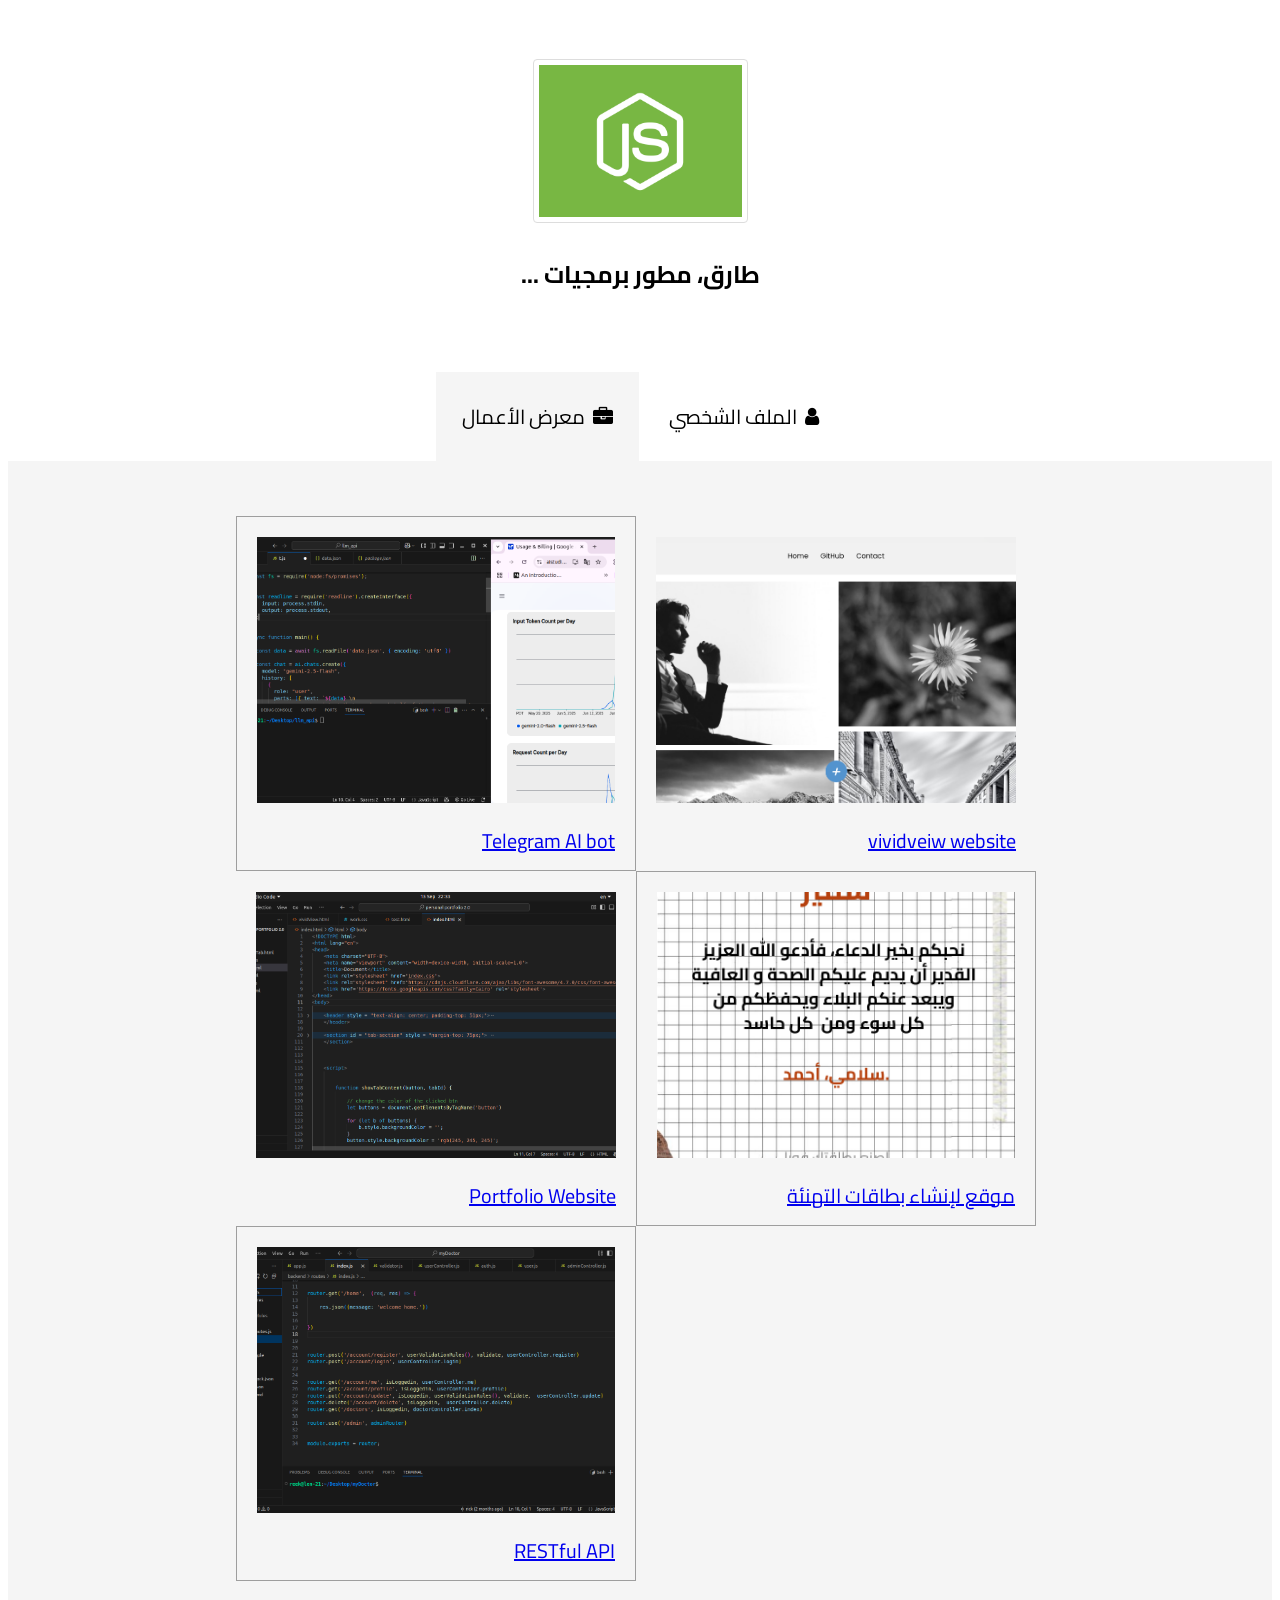
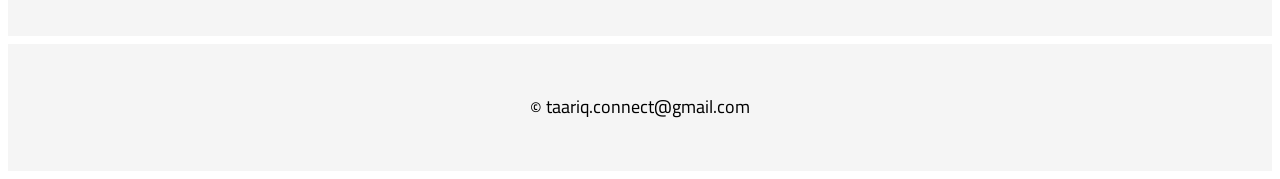
==== index.html @ fd346209 "track" ====
<!DOCTYPE html>
<html lang="en">
<head>
    <meta charset="UTF-8">
    <meta name="viewport" content="width=device-width, initial-scale=1.0">
    <title>Document</title>
    <link rel="stylesheet" href="index.css">
    <link rel="stylesheet" href="https://cdnjs.cloudflare.com/ajax/libs/font-awesome/4.7.0/css/font-awesome.min.css">
    <link href='https://fonts.googleapis.com/css?family=Cairo' rel='stylesheet'>
</head>
<script async data-id="101495435" src="//static.getclicky.com/js"></script>

<body>

    <header style = "text-align: center; padding-top: 51px;">

        <img src="assets/node-js-icon-5.jpg" alt="" >
        <h2 id = "under-title"> ... طارق، مطور برمجيات</h2>


    </header>

    <section id = "tab-section" style = "margin-top: 75px;"> 

        <div id = "tab-buttons">        
            <button id = "defaultTab" onclick="showTabContent(this, 'portfolio')">
                <i class="fa fa-briefcase"></i>
                معرض الأعمال
            </button>
            <button onclick="showTabContent(this, 'profile')">
                <i class="fa fa-user"></i>
                الملف الشخصي
            </button>
        </div>

        <div id = "portfolio" class="tab-content">
            <div id = "container">

                <div class = "work bordered">
                    <a href = "works/aiBot.html">
                    <img src="assets/Screenshot from 2025-06-19 21-04-09.png" alt="">
                    <p>Telegram AI bot</p>
                    </a>
                </div>
                
                <div class = "work">
                    <a href="works/vividView.html">
                    <img src="assets/vividviewScreen2.png" alt=""  >
                    <p>vividveiw website</p>
                    </a>
                </div> 
                
                <div class = "work">
                    <a href = "works/portfolio.html">
                    <img src="assets/portfolio-thumb.png" alt="">
                    <p> Portfolio Website</p>
                    </a>
                </div>

                <div class = "work bordered">
                    <a href = "works/greeting.html">
                        <img src="assets/image (73).png" alt=""  >
                        <p>موقع لإنشاء بطاقات التهنئة</p>
                    </a>
                 </div>


                <div class = "work bordered">
                <a href = "works/doctorAPI.html">
                    <img src="assets/work.png" alt=""  >
                    <p> RESTful API</p>
                 </a>
                 </div>





            </div>

        </div>

        <div id = "profile" class="tab-content" >
            <div id = 'bio'>
                <p style = "margin: 0">

اسمي طارق مطور برمجيات من المغرب، لدي خبرة في تطوير عدة تطبيقات باستخدام JavaScript، Node js و Python ...، في سعي مستمر لتحسين مهاراتي وتعلم الجديد.

                </p>
            </div>
            <div id = "container">

                <button> <i class="fa fa-download"></i>  تحميل السيرة الذاتية </button>
                <button> <i class="fa fa-envelope"></i> البريد الإلكتروني </button>
                <button title = "لم تتم إضافته بعد"> <i class="fa fa-whatsapp"></i> الواتساب </button>
                <button title = "لم تتم إضافته بعد"> <i class="fa fa-linkedin"></i> لينكد إن</button>


            </div>



        </div>  


    </section>


    <footer>
        <p><span>&copy; </span>  taariq.connect@gmail.com</p>
    </footer>


    <script>




        function showTabContent(button, tabId) {

            // change the color of the clicked btn
            let buttons = document.getElementsByTagName('button')

            for (let b of buttons) {
                b.style.backgroundColor = '';
            }
            button.style.backgroundColor = 'rgb(245, 245, 245)';


            //hide all tabs and display one; 
            let tabs = document.querySelectorAll('.tab-content');
            for (let tab of tabs) {
                tab.style.display = 'none';
            }
            const selectedTab = document.getElementById(tabId);
            //if (selectedTab) {
                selectedTab.style.display = 'block';
            //}
        }

        document.getElementById('defaultTab').click(); // Simulate click to show default tab on page load

        //save language choice

        // function changeLang() {
        
        //     if (document.getElementById("lang").innerHTML == "English") {
        //         localStorage.setItem("lang", "en")
        //     }
        //     else {
        //         localStorage.setItem("lang", "ar")
        //     }

        //     window.location.reload(); 


        // }



    </script>










    
</body>
</html
---- index.css ----
body {
    font-family: 'Cairo'; 
}



#lang:hover {
    cursor: pointer;
}

header > img {
    width: 203px;
    border: 1px solid #ddd;
    border-radius: 4px;
    padding: 5px;

}


/* the tab section buttons  */

#tab-buttons {
    text-align: center;
}

#tab-buttons > button {
    background: white;
    border: none; 
    font-size: 20px;

    cursor: pointer;
    padding: 26px; 
    direction: rtl;
    font-family: inherit; 
}

#tab-buttons i {

    font-size: inherit; 
    padding-left: 4px

}


/* the protfolio section  */


#portfolio > #container {

    width: 800px; 
    margin: auto;
    padding-top: 55px;
    padding-bottom: 55px;
}


.work {
    box-sizing: border-box;
    width: 50%;
    display: inline-block;
    padding: 20px;
    padding-bottom: 11px;
    direction: rtl;
     margin-left: -4px;        /*for managing the gap between inline blocks */


}



.bordered {

    border: solid 1px #9E9E9E;;
}

.work  img {
    width: 100%;
    height: 266px;
    object-fit: cover;
}


.work  p  {

    font-size: 20px;
    margin-bottom: 0px;
    margin-top: 10px;

}


/* the profile section  */



#profile {

    padding-top: 54px; 
    padding-bottom: 54px;



}

#profile > #container {
    width: 445px;
    margin: auto;
    margin-top: 30px;
    background-color: white;
    padding: 51px;
    box-sizing: border-box;


}



#bio {

    font-size: 20px;
    width: 75%;
    margin: auto;
    background: white;
    padding: 29px;
    box-shadow: rgba(149, 157, 165, 0.2) 0px 8px 24px;
    direction: rtl; 
    box-sizing: border-box;
}




#profile button {

    cursor: pointer;
    display: block;
    width: 100%;
    margin: auto;
    margin-bottom: 16px;
    padding: 20px;
    font-size: 20px;
    border: none;
    box-shadow: 6px 6px #0000003d;
    border-radius: 5px;
    background: orange;
    font-family: inherit;
    color: white
}

#profile i {

    float: left;
    padding-top: 9px;
    font-size: 22px;
}


/* protfolio and profile */

#portfolio, #profile, footer{
    background: rgb(245, 245, 245); 
}





footer p {

    padding: 46px;
    text-align: center;
    font-size: large;
    margin: 8px

}

footer p span{
    font-size: large;
    vertical-align: middle;
}



/* condtional styling */



@media screen and (max-width: 800px) {

    #portfolio > #container {
        width: 100%;
    }

}


@media screen and (max-width: 700px) {

    header > img {
        width: 174px; 
    }

    #tab-buttons > button {
        font-size: 18px; 
        padding: 18px; 
    }


    /* portfolio part styling */

    #portfolio > #container {
        width: 90%;
    }


    .work {
        width: 100%
    }

    .work:nth-child(even) {
            border: none; 
    }

    .work:nth-child(odd) {
            border: solid 1px black;
    }

    /* profile part styling */

    #bio {
        width: 90%


    }

    #profile #container {
        width: 90%; 
        padding: 24px
    }



}
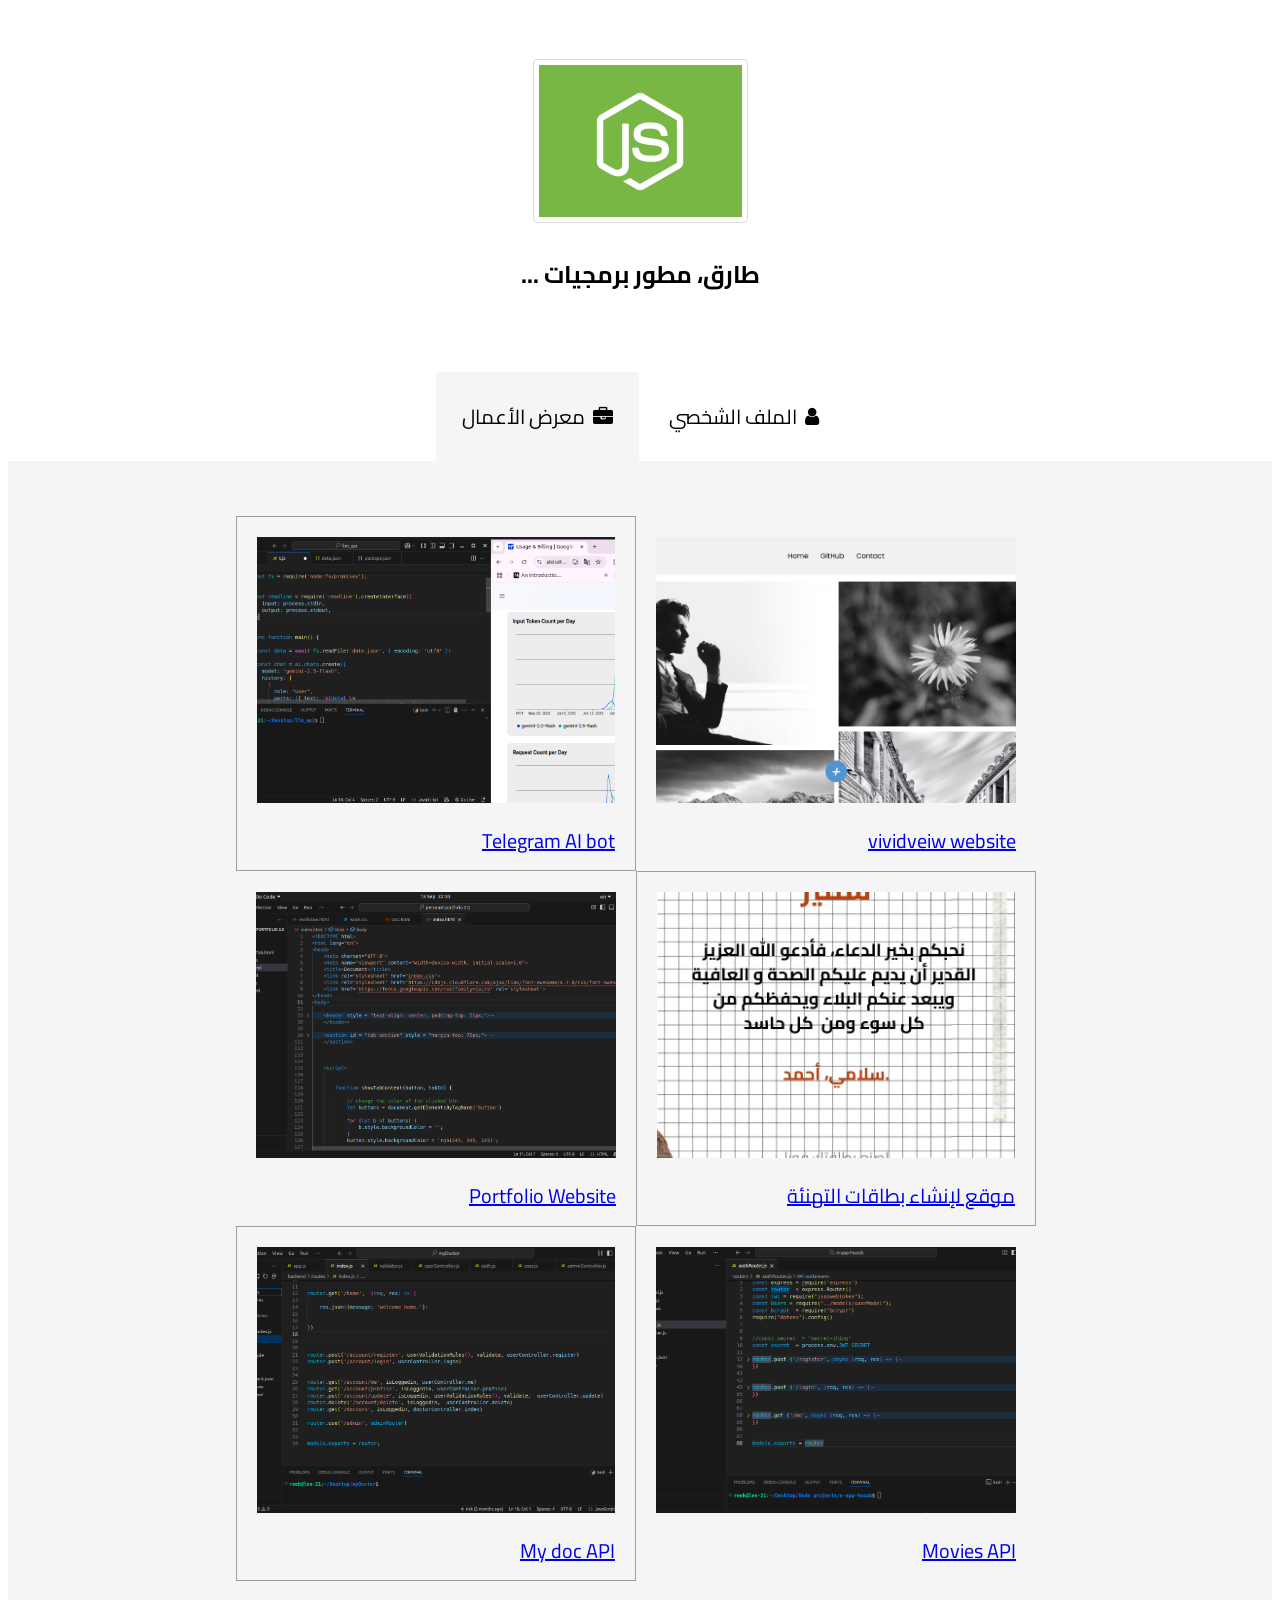
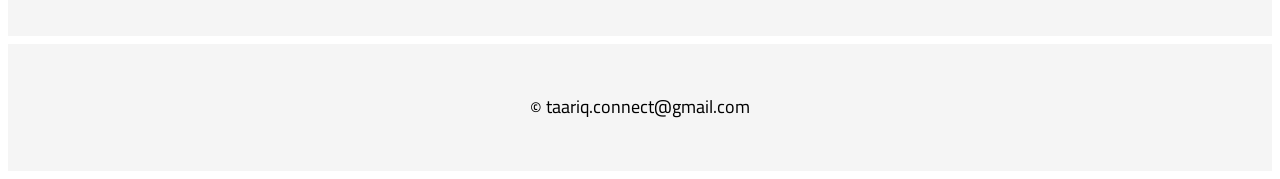
==== commit f3a08108: "new work" ====
--- a/index.html
+++ b/index.html
@@ -8,7 +8,7 @@
     <link rel="stylesheet" href="https://cdnjs.cloudflare.com/ajax/libs/font-awesome/4.7.0/css/font-awesome.min.css">
     <link href='https://fonts.googleapis.com/css?family=Cairo' rel='stylesheet'>
 </head>
-<script async data-id="101495435" src="//static.getclicky.com/js"></script>
+<script async data-id="101496274" src="//static.getclicky.com/js"></script>
 
 <body>
 
@@ -68,7 +68,15 @@
                 <div class = "work bordered">
                 <a href = "works/doctorAPI.html">
                     <img src="assets/work.png" alt=""  >
-                    <p> RESTful API</p>
+                    <p> My doc API</p>
+                 </a>
+                 </div>
+
+
+                <div class = "work">
+                <a href = "works/moviesAPI.html">
+                    <img src="assets/Screenshot from 2025-11-19 21-02-17.png" alt=""  >
+                    <p> Movies API</p>
                  </a>
                  </div>
 
@@ -90,10 +98,10 @@
             </div>
             <div id = "container">
 
-                <button> <i class="fa fa-download"></i>  تحميل السيرة الذاتية </button>
-                <button> <i class="fa fa-envelope"></i> البريد الإلكتروني </button>
-                <button title = "لم تتم إضافته بعد"> <i class="fa fa-whatsapp"></i> الواتساب </button>
-                <button title = "لم تتم إضافته بعد"> <i class="fa fa-linkedin"></i> لينكد إن</button>
+                <a href = "https://drive.google.com/file/d/1Fjr5bwUp3eiXnmR_Cj4MCUX6GC7G-JU3/view?usp=sharing" class = 'profile-buttons'> <i class="fa fa-download"></i>  تحميل السيرة الذاتية </a>
+                <a href = "mailto:taariq.connect@gmail.com" class = 'profile-buttons'> <i class="fa fa-envelope"></i> البريد الإلكتروني </a>
+                <a class = 'profile-buttons'title = "لم تتم إضافته بعد"> <i class="fa fa-whatsapp"></i> الواتساب </a>
+                <a class = 'profile-buttons'title = "لم تتم إضافته بعد"> <i class="fa fa-linkedin"></i> لينكد إن</a>
 
 
             </div>
--- a/index.css
+++ b/index.css
@@ -147,6 +147,27 @@
     color: white
 }
 
+
+.profile-buttons {
+
+    cursor: pointer;
+    display: block;
+    margin: auto;
+    margin-bottom: 16px;
+    padding: 20px;
+    font-size: 20px;
+    border: none;
+    box-shadow: 6px 6px #0000003d;
+    border-radius: 5px;
+    background: orange;
+    font-family: inherit;
+    color: white; 
+    text-decoration: none;
+    text-align: center;
+
+
+}
+
 #profile i {
 
     float: left;
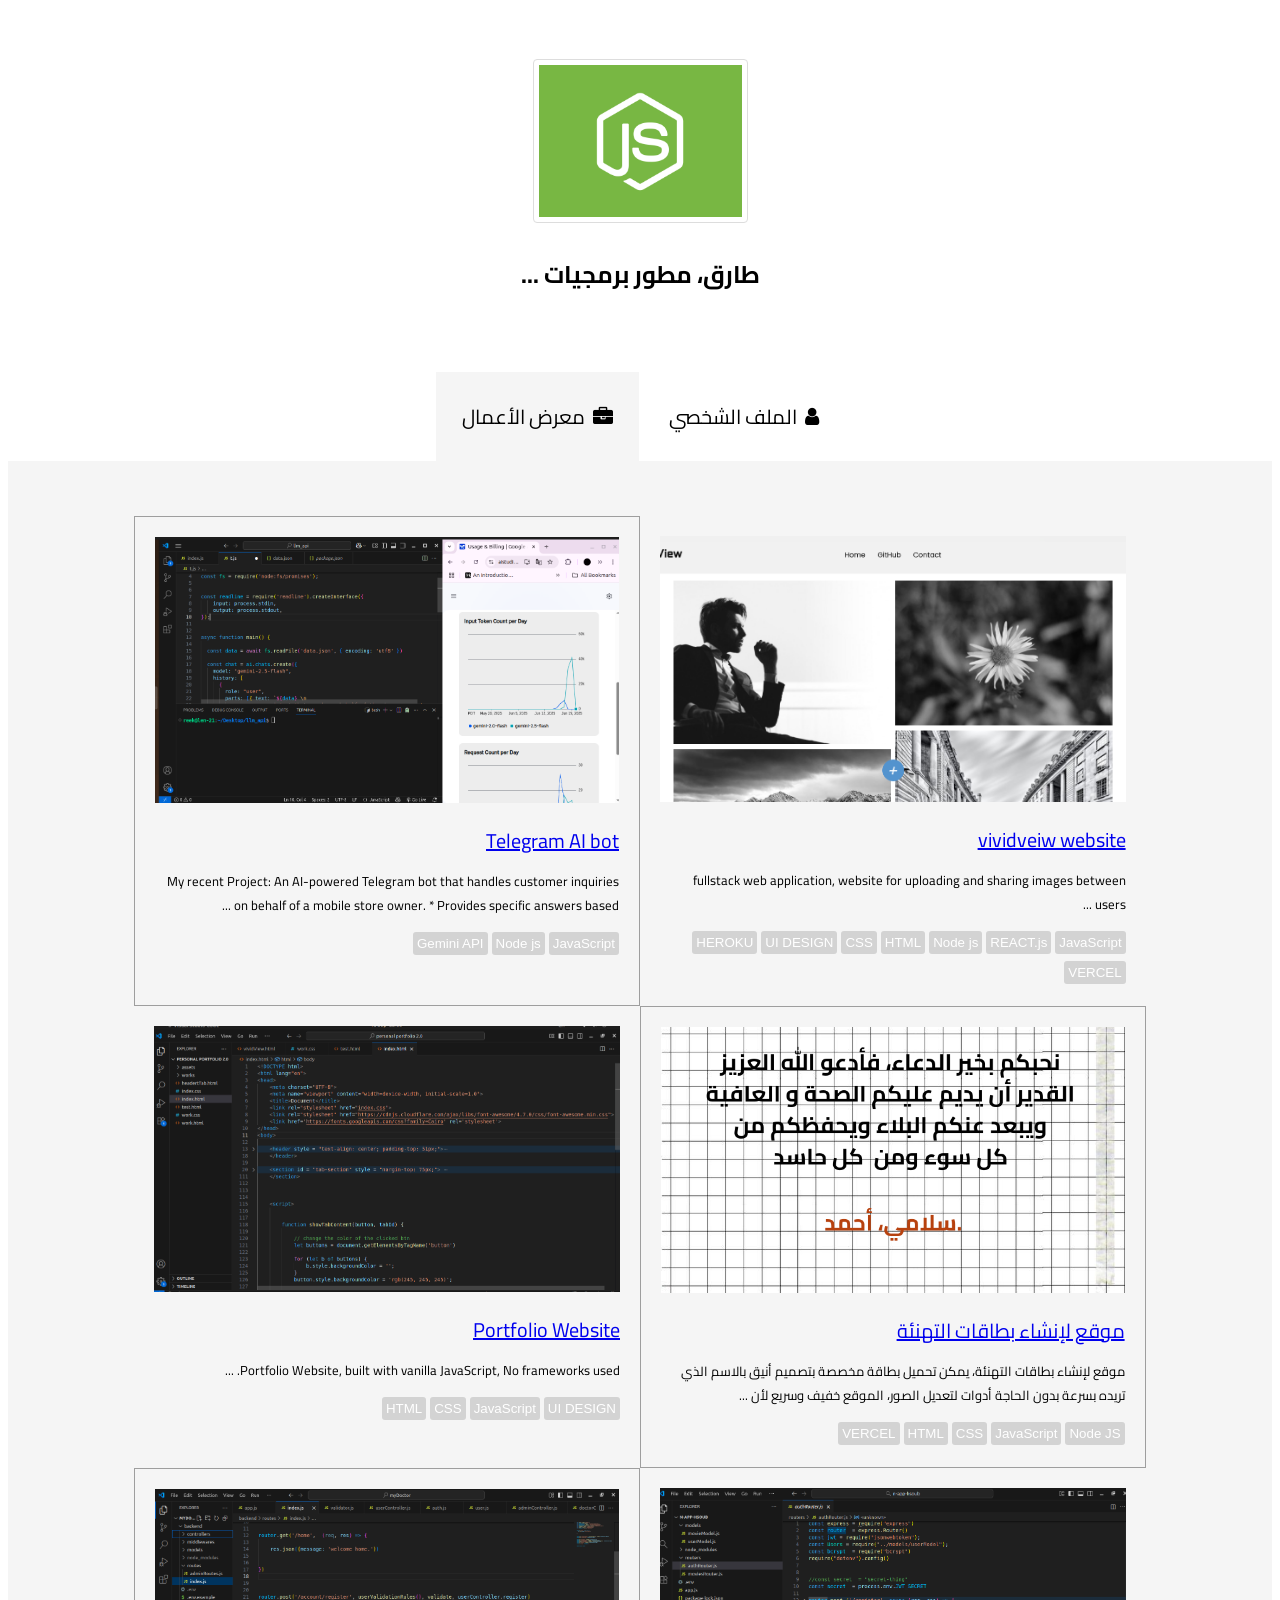
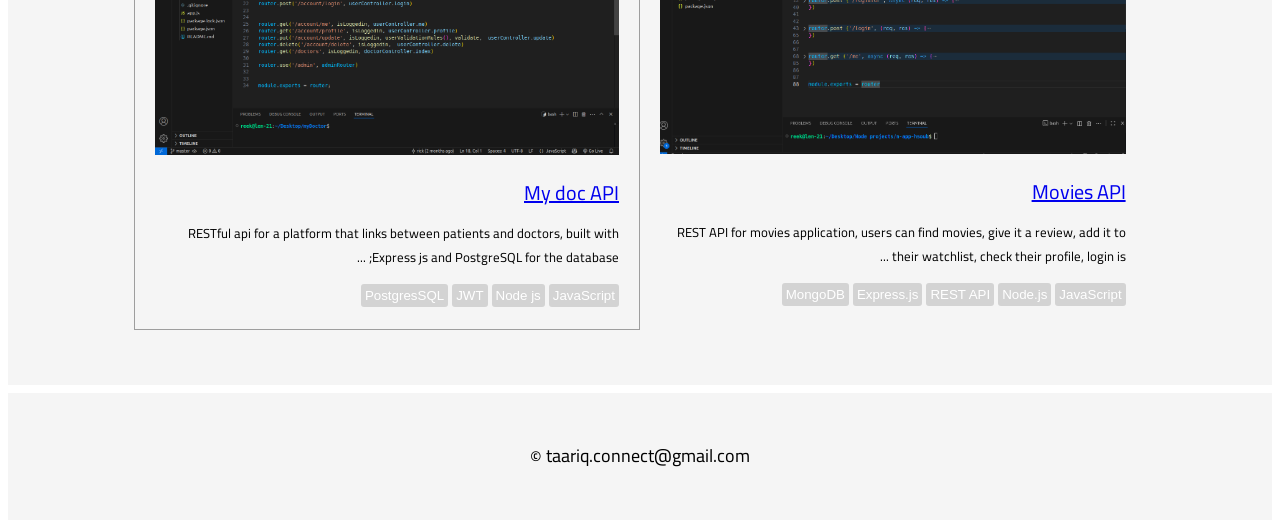
==== commit b7ce5726: "new changes" ====
--- a/index.html
+++ b/index.html
@@ -3,8 +3,8 @@
 <head>
     <meta charset="UTF-8">
     <meta name="viewport" content="width=device-width, initial-scale=1.0">
-    <title>Document</title>
-    <link rel="stylesheet" href="index.css">
+    <title>Taariq portfolio</title>
+    <link rel="stylesheet" href="styles/index.css">
     <link rel="stylesheet" href="https://cdnjs.cloudflare.com/ajax/libs/font-awesome/4.7.0/css/font-awesome.min.css">
     <link href='https://fonts.googleapis.com/css?family=Cairo' rel='stylesheet'>
 </head>
@@ -31,60 +31,154 @@
                 <i class="fa fa-user"></i>
                 الملف الشخصي
             </button>
-        </div>
+        </div> 
 
         <div id = "portfolio" class="tab-content">
-            <div id = "container">
-
-                <div class = "work bordered">
+
+                <div class = "bordered">
                     <a href = "works/aiBot.html">
                     <img src="assets/Screenshot from 2025-06-19 21-04-09.png" alt="">
                     <p>Telegram AI bot</p>
                     </a>
+                    
+                    <p class="under-desc" style = "font-size: small;">
+                            My recent Project: An AI-powered Telegram bot that handles customer inquiries on behalf of a mobile store owner.
+                            * Provides specific answers based
+                    </p>
+
+                    <div style = "margin-top: 10px;">
+                        <button class = 'tag'> JavaScript </button>
+                        <button class = 'tag'> Node js </button> 
+                        <button class = 'tag'> Gemini API </button>
+                    </div>
+
+
+
                 </div>
                 
-                <div class = "work">
+                <div >
                     <a href="works/vividView.html">
                     <img src="assets/vividviewScreen2.png" alt=""  >
                     <p>vividveiw website</p>
                     </a>
+
+                    <p class="under-desc" style = "font-size: small;">
+                        fullstack web application, website for uploading and sharing images between users
+
+                    </p>
+
+                    <div style = "margin-top: 10px;">
+                        <button class = 'tag'> JavaScript </button>
+                        <button class = 'tag'> REACT.js </button>
+                        <button class = 'tag'> Node js </button> 
+                        <button class = 'tag'> HTML </button>
+                        <button class = 'tag'> CSS </button>
+                        <button class = 'tag'> UI DESIGN </button>
+                        <button class = 'tag'> HEROKU </button>
+                        <button class = 'tag'> VERCEL </button>
+                    </div>
+
+
                 </div> 
                 
-                <div class = "work">
+                <div >
                     <a href = "works/portfolio.html">
                     <img src="assets/portfolio-thumb.png" alt="">
                     <p> Portfolio Website</p>
                     </a>
+
+                    <p class="under-desc" style = "font-size: small;">
+                         Portfolio Website, built with vanilla JavaScript, No frameworks used.
+
+                    </p>
+
+                    <div style = "margin-top: 10px;">
+                        <button class = 'tag'> UI DESIGN </button>
+                        <button class = 'tag'> JavaScript </button>
+                        <button class = 'tag'> CSS </button>
+                        <button class = 'tag'> HTML </button>
+
+
+                    </div>
+
+
+
+
                 </div>
 
-                <div class = "work bordered">
+                <div class = "bordered">
                     <a href = "works/greeting.html">
                         <img src="assets/image (73).png" alt=""  >
                         <p>موقع لإنشاء بطاقات التهنئة</p>
                     </a>
+
+
+
+                    <p class="under-desc" style = "font-size: small;">
+            موقع لإنشاء بطاقات التهنئة، يمكن تحميل بطاقة مخصصة بتصميم أنيق بالاسم الذي تريده بسرعة بدون الحاجة أدوات  لتعديل الصور، الموقع خفيف وسريع لأن 
+                    </p>
+
+                    <div style = "margin-top: 10px;">
+                        <button class = 'tag'> Node JS </button>
+                        <button class = 'tag'> JavaScript </button>
+                        <button class = 'tag'> CSS </button>
+                        <button class = 'tag'> HTML </button>
+                        <button class = 'tag'> VERCEL </button>
+
+                    </div>
+
                  </div>
 
 
-                <div class = "work bordered">
-                <a href = "works/doctorAPI.html">
-                    <img src="assets/work.png" alt=""  >
-                    <p> My doc API</p>
-                 </a>
+                <div class = "bordered">
+                    <a href = "works/doctorAPI.html">
+                        <img src="assets/work.png" alt=""  >
+                        <p> My doc API</p>
+                    </a>
+
+                    <p class="under-desc" style = "font-size: small;">
+                        RESTful api for a platform that links between patients and doctors, built with Express js and PostgreSQL for the database;
+
+                    </p>
+
+                    <div style = "margin-top: 10px;">
+                        <button class = 'tag'> JavaScript </button>
+                        <button class = 'tag'> Node js </button> 
+                        <button class = 'tag'> JWT </button> 
+                        <button class = 'tag'> PostgresSQL </button> 
+
+
+                    </div>
+
+
+
                  </div>
 
 
-                <div class = "work">
-                <a href = "works/moviesAPI.html">
-                    <img src="assets/Screenshot from 2025-11-19 21-02-17.png" alt=""  >
-                    <p> Movies API</p>
-                 </a>
+                <div>
+                    <a href = "works/moviesAPI.html">
+                        <img src="assets/Screenshot from 2025-11-19 21-02-17.png" alt=""  >
+                        <p> Movies API</p>
+                    </a>
+
+                    <p class="under-desc" style = "font-size: small;">
+                            REST API for movies application, users can find movies, give it a review, add it to their watchlist,
+                            check their profile, login is
+                    </p>
+
+                    <div style = "margin-top: 10px;">
+                        <button class = 'tag'> JavaScript </button>
+                        <button class = 'tag'> Node.js </button> 
+                        <button class = 'tag'> REST API </button>
+                        <button class = 'tag'> Express.js </button>
+                        <button class = 'tag'> MongoDB </button>
+
+                    </div>
+
+
+
                  </div>
 
-
-
-
-
-            </div>
 
         </div>
 
@@ -92,16 +186,17 @@
             <div id = 'bio'>
                 <p style = "margin: 0">
 
-اسمي طارق مطور برمجيات من المغرب، لدي خبرة في تطوير عدة تطبيقات باستخدام JavaScript، Node js و Python ...، في سعي مستمر لتحسين مهاراتي وتعلم الجديد.
-
+
+اسمي طارق مطور  من المغرب، أقوم بتطوير تطبيقات الويب ب JavaScript, Node.js، عملت على مشاريع مختلفة تشمل الواجهة الأمامية Frontend والواجهة الخلفية Backend، هدفي هو تحقيق عمل ذو جودة و ذو قيمة، تفضل بالتواص معي 
                 </p>
             </div>
             <div id = "container">
 
-                <a href = "https://drive.google.com/file/d/1Fjr5bwUp3eiXnmR_Cj4MCUX6GC7G-JU3/view?usp=sharing" class = 'profile-buttons'> <i class="fa fa-download"></i>  تحميل السيرة الذاتية </a>
                 <a href = "mailto:taariq.connect@gmail.com" class = 'profile-buttons'> <i class="fa fa-envelope"></i> البريد الإلكتروني </a>
                 <a class = 'profile-buttons'title = "لم تتم إضافته بعد"> <i class="fa fa-whatsapp"></i> الواتساب </a>
                 <a class = 'profile-buttons'title = "لم تتم إضافته بعد"> <i class="fa fa-linkedin"></i> لينكد إن</a>
+                <a class = 'profile-buttons'title = ""> <i class="fa fa-github"></i> GitHub </a>
+                <a href = "https://drive.google.com/file/d/1Fjr5bwUp3eiXnmR_Cj4MCUX6GC7G-JU3/view?usp=sharing" class = 'profile-buttons'> <i class="fa fa-download"></i>  تحميل السيرة الذاتية </a>
 
 
             </div>
@@ -142,7 +237,10 @@
             }
             const selectedTab = document.getElementById(tabId);
             //if (selectedTab) {
-                selectedTab.style.display = 'block';
+                if (tabId == 'portfolio') selectedTab.style.display = 'flex';
+                else {
+                    selectedTab.style.display = 'block'
+                }
             //}
         }
 
--- a/styles/index.css
+++ b/styles/index.css
@@ -0,0 +1,280 @@
+body {
+    font-family: 'Cairo'; 
+}
+
+
+
+#lang:hover {
+    cursor: pointer;
+}
+
+header > img {
+    width: 203px;
+    border: 1px solid #ddd;
+    border-radius: 4px;
+    padding: 5px;
+
+}
+
+
+/* the tab section buttons  */
+
+#tab-buttons {
+    text-align: center;
+}
+
+#tab-buttons > button {
+    background: white;
+    border: none; 
+    font-size: 20px;
+
+    cursor: pointer;
+    padding: 26px; 
+    direction: rtl;
+    font-family: inherit; 
+}
+
+#tab-buttons i {
+
+    font-size: inherit; 
+    padding-left: 4px
+
+}
+
+
+/* the protfolio section  */
+
+
+#portfolio  {
+
+    display: flex; 
+    flex-wrap: wrap; 
+    justify-content: center;
+    padding-top: 55px;
+    padding-bottom: 55px;
+
+}
+
+
+#portfolio > div {
+    flex-shrink: 0;
+    box-sizing: border-box;
+    width: 40%;
+    padding: 20px;
+    direction: rtl;
+}
+
+
+
+.bordered {
+
+    border: solid 1px #9E9E9E;
+}
+
+#portfolio > div img {
+    width: 100%;
+    height: 266px;
+    object-fit: cover;
+}
+
+
+#portfolio > div p  {
+
+    font-size: 20px;
+    margin-bottom: 0px;
+    margin-top: 10px;
+
+}
+
+
+
+.under-desc::after {
+    content: "..."
+}
+
+
+.tag {
+    border: none;
+    color: #ffffff;
+    background: lightgray;
+    border-radius: 3px;
+    padding: 4px;
+    margin-top: 5px
+}
+
+
+
+
+/* the profile section  */
+
+
+
+#profile {
+
+    padding-top: 54px; 
+    padding-bottom: 54px;
+
+
+
+}
+
+#profile > #container {
+    width: 445px;
+    margin: auto;
+    margin-top: 30px;
+    background-color: white;
+    padding: 51px;
+    box-sizing: border-box;
+
+
+}
+
+
+
+#bio {
+
+    font-size: 20px;
+    width: 75%;
+    margin: auto;
+    background: white;
+    padding: 29px;
+    box-shadow: rgba(149, 157, 165, 0.2) 0px 8px 24px;
+    direction: rtl; 
+    box-sizing: border-box;
+}
+
+
+
+
+#profile button {
+
+    cursor: pointer;
+    display: block;
+    width: 100%;
+    margin: auto;
+    margin-bottom: 16px;
+    padding: 20px;
+    font-size: 20px;
+    border: none;
+    box-shadow: 6px 6px #0000003d;
+    border-radius: 5px;
+    background: orange;
+    font-family: inherit;
+    color: white
+}
+
+
+.profile-buttons {
+
+    cursor: pointer;
+    display: block;
+    margin: auto;
+    margin-bottom: 16px;
+    padding: 20px;
+    font-size: 20px;
+    border: none;
+    box-shadow: 6px 6px #0000003d;
+    border-radius: 5px;
+    background: orange;
+    font-family: inherit;
+    color: white; 
+    text-decoration: none;
+    text-align: center;
+
+
+}
+
+#profile i {
+
+    float: left;
+    padding-top: 9px;
+    font-size: 22px;
+}
+
+
+/* protfolio and profile */
+
+#portfolio, #profile, footer{
+    background: rgb(245, 245, 245); 
+}
+
+
+
+
+
+footer p {
+
+    padding: 46px;
+    text-align: center;
+    font-size: large;
+    margin: 8px
+
+}
+
+footer p span{
+    font-size: large;
+    vertical-align: middle;
+}
+
+
+
+/* condtional styling */
+
+
+
+@media screen and (max-width: 800px) {
+
+    #portfolio > div  {
+        width: 45%;
+    }
+
+}
+
+
+@media screen and (max-width: 700px) {
+
+    header > img {
+        width: 174px; 
+    }
+
+    #tab-buttons > button {
+        font-size: 18px; 
+        padding: 18px; 
+    }
+
+
+    /* portfolio part styling */
+
+
+    #portfolio > div {
+        width: 90%
+    }
+
+    #portfolio > div:nth-child(even) {  
+            border: none; 
+    }
+
+    #portfolio > div:nth-child(odd) {
+            border: solid 1px black;
+    }
+
+
+    /* profile part styling */
+
+    #bio {
+        width: 90%
+
+
+    }
+
+    #profile #container {
+        width: 90%; 
+        padding: 24px
+    }
+
+
+
+}
+
+
+
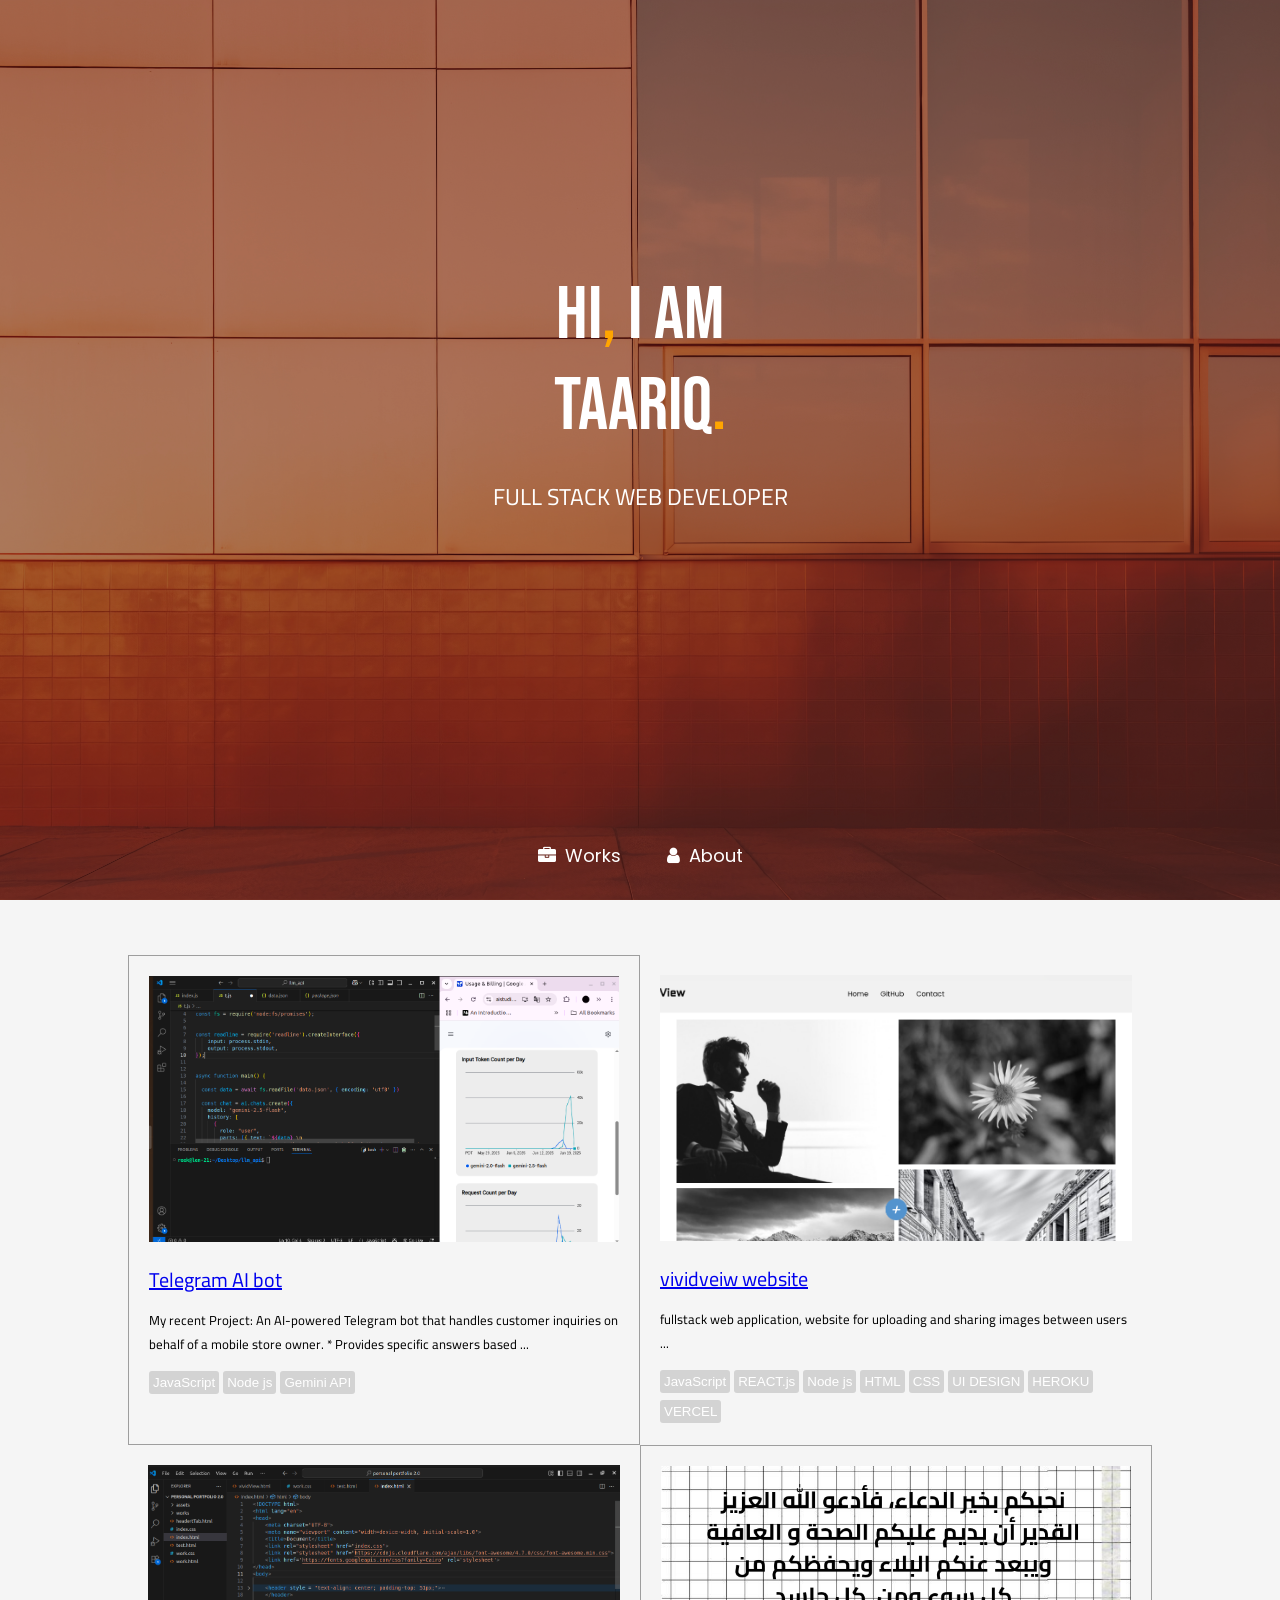
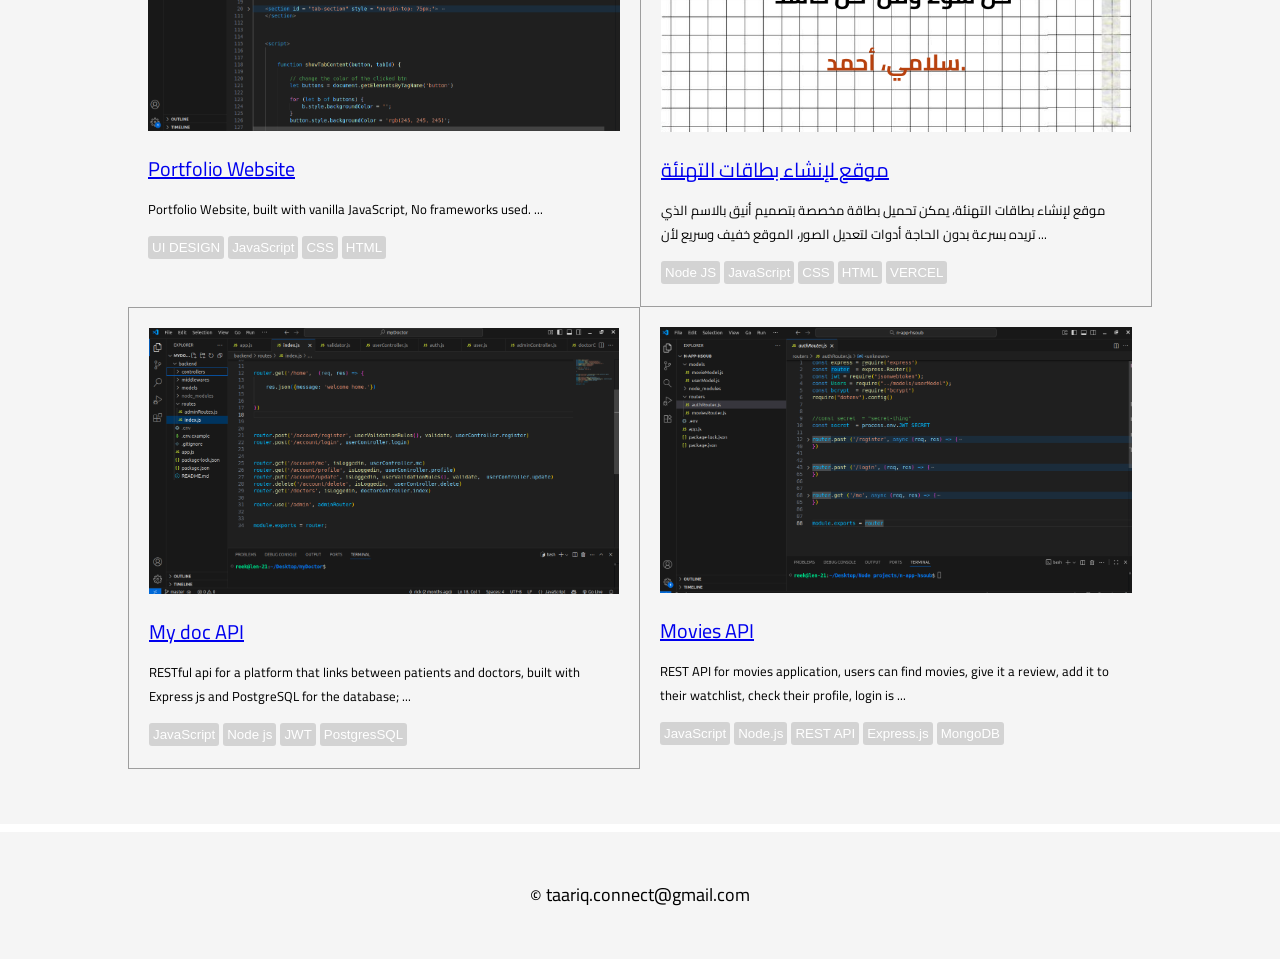
==== commit 2a5872fc: "hero added" ====
--- a/index.html
+++ b/index.html
@@ -6,36 +6,54 @@
     <title>Taariq portfolio</title>
     <link rel="stylesheet" href="styles/index.css">
     <link rel="stylesheet" href="https://cdnjs.cloudflare.com/ajax/libs/font-awesome/4.7.0/css/font-awesome.min.css">
-    <link href='https://fonts.googleapis.com/css?family=Cairo' rel='stylesheet'>
+    <link href='https://fonts.googleapis.com/css?family=Poppins' rel='stylesheet'>
+    <link href="https://fonts.googleapis.com/css2?family=Bebas+Neue&display=swap" rel="stylesheet">
+    <link href="https://fonts.googleapis.com/css2?family=Cairo:wght@200..1000&display=swap" rel="stylesheet">
+
 </head>
 <script async data-id="101496274" src="//static.getclicky.com/js"></script>
 
 <body>
 
-    <header style = "text-align: center; padding-top: 51px;">
-
-        <img src="assets/node-js-icon-5.jpg" alt="" >
-        <h2 id = "under-title"> ... طارق، مطور برمجيات</h2>
-
-
-    </header>
-
-    <section id = "tab-section" style = "margin-top: 75px;"> 
-
-        <div id = "tab-buttons">        
-            <button id = "defaultTab" onclick="showTabContent(this, 'portfolio')">
-                <i class="fa fa-briefcase"></i>
-                معرض الأعمال
+    <section id = "hero">
+
+
+        <div id = "hero-text"> 
+            
+            <h2>
+                Hi<span>,</span> I AM <br>
+                TAARIQ<span>.</span>
+            </h2>
+            <h3>FULL STACK WEB DEVELOPER</h3>
+
+        </div>
+
+
+    </section>
+
+    <section id = "tabs"> 
+
+        <div class = "nav-bar hero-tab-btns">        
+            <button 
+                class = 'tab-btn active-btn hero-btn' 
+                onclick="showTabContent(this, 'portfolio')"
+                >
+                    <i class="fa fa-briefcase"></i>
+                    Works
             </button>
-            <button onclick="showTabContent(this, 'profile')">
-                <i class="fa fa-user"></i>
-                الملف الشخصي
+
+            <button 
+                class = 'tab-btn hero-btn'  
+                onclick="showTabContent(this, 'profile')"
+                >
+                    <i class="fa fa-user"></i>
+                    About
             </button>
         </div> 
 
         <div id = "portfolio" class="tab-content">
 
-                <div class = "bordered">
+                <div class = "work bordered">
                     <a href = "works/aiBot.html">
                     <img src="assets/Screenshot from 2025-06-19 21-04-09.png" alt="">
                     <p>Telegram AI bot</p>
@@ -56,7 +74,7 @@
 
                 </div>
                 
-                <div >
+                <div class = "work">
                     <a href="works/vividView.html">
                     <img src="assets/vividviewScreen2.png" alt=""  >
                     <p>vividveiw website</p>
@@ -81,7 +99,7 @@
 
                 </div> 
                 
-                <div >
+                <div class = "work">
                     <a href = "works/portfolio.html">
                     <img src="assets/portfolio-thumb.png" alt="">
                     <p> Portfolio Website</p>
@@ -106,7 +124,7 @@
 
                 </div>
 
-                <div class = "bordered">
+                <div class = "work bordered">
                     <a href = "works/greeting.html">
                         <img src="assets/image (73).png" alt=""  >
                         <p>موقع لإنشاء بطاقات التهنئة</p>
@@ -130,7 +148,7 @@
                  </div>
 
 
-                <div class = "bordered">
+                <div class = " work bordered">
                     <a href = "works/doctorAPI.html">
                         <img src="assets/work.png" alt=""  >
                         <p> My doc API</p>
@@ -155,7 +173,7 @@
                  </div>
 
 
-                <div>
+                <div class = "work">
                     <a href = "works/moviesAPI.html">
                         <img src="assets/Screenshot from 2025-11-19 21-02-17.png" alt=""  >
                         <p> Movies API</p>
@@ -184,19 +202,27 @@
 
         <div id = "profile" class="tab-content" >
             <div id = 'bio'>
-                <p style = "margin: 0">
+                <p style = 'margin: 0; text-align: justify;'>
+                My name is Tariq, a developer from Morocco. I develop web applications using JavaScript and Node.js.
+                 I've worked on various projects, including both front-end and back-end development. 
+                 My goal is to deliver high-quality, valuable work. Please feel free to contact me.
+
+                </p>
+
+                <p style = "margin: 0; font-family: 'Cairo'; direction: rtl; margin-top: 27px; text-align: justify;">
 
 
 اسمي طارق مطور  من المغرب، أقوم بتطوير تطبيقات الويب ب JavaScript, Node.js، عملت على مشاريع مختلفة تشمل الواجهة الأمامية Frontend والواجهة الخلفية Backend، هدفي هو تحقيق عمل ذو جودة و ذو قيمة، تفضل بالتواص معي 
                 </p>
+
             </div>
-            <div id = "container">
-
-                <a href = "mailto:taariq.connect@gmail.com" class = 'profile-buttons'> <i class="fa fa-envelope"></i> البريد الإلكتروني </a>
-                <a class = 'profile-buttons'title = "لم تتم إضافته بعد"> <i class="fa fa-whatsapp"></i> الواتساب </a>
-                <a class = 'profile-buttons'title = "لم تتم إضافته بعد"> <i class="fa fa-linkedin"></i> لينكد إن</a>
-                <a class = 'profile-buttons'title = ""> <i class="fa fa-github"></i> GitHub </a>
-                <a href = "https://drive.google.com/file/d/1Fjr5bwUp3eiXnmR_Cj4MCUX6GC7G-JU3/view?usp=sharing" class = 'profile-buttons'> <i class="fa fa-download"></i>  تحميل السيرة الذاتية </a>
+            <div id = "links">
+
+                <a href = "mailto:taariq.connect@gmail.com" class = 'link-btn'> <i class="fa fa-envelope"></i>Email</a>
+                <a class = 'link-btn'title = "لم تتم إضافته بعد"> <i class="fa fa-whatsapp"></i> Whatsapp</a>
+                <a class = 'link-btn'title = "لم تتم إضافته بعد"> <i class="fa fa-linkedin"></i>Linkedin</a>
+                <a href ="https://github.com/Reek555" target = "_blank" class = 'link-btn'title = ""> <i class="fa fa-github"></i> GitHub </a>
+                <a  href = "https://drive.google.com/file/d/1Fjr5bwUp3eiXnmR_Cj4MCUX6GC7G-JU3/view?usp=sharing" target="_blank" class = 'link-btn'> <i class="fa fa-download"></i>  Download resume </a>
 
 
             </div>
@@ -217,17 +243,48 @@
     <script>
 
 
+        window.addEventListener('scroll', () => {
+
+            let tabButtons = document.querySelector('.nav-bar'); 
+            let buttons = document.querySelectorAll('.tab-btn')
+
+
+            if (window.scrollY == 0 ){
+                tabButtons.classList.add('hero-tab-btns')
+
+                for (let b of buttons) {
+                    b.classList.add('hero-btn')
+                }
+
+                return;
+
+            }
+
+
+            tabButtons.classList.remove('hero-tab-btns')
+
+            for (let b of buttons) {
+                b.classList.remove('hero-btn')
+            }
+
+        })
+
 
 
         function showTabContent(button, tabId) {
 
-            // change the color of the clicked btn
-            let buttons = document.getElementsByTagName('button')
+            let tabButtons = document.querySelector('.nav-bar'); 
+            let buttons = document.querySelectorAll('.tab-btn')
+
+
+            //
+            tabButtons.classList.remove('hero-tab-btns')
 
             for (let b of buttons) {
-                b.style.backgroundColor = '';
+                b.classList.remove("hero-btn");
+                b.classList.remove('active-btn')
             }
-            button.style.backgroundColor = 'rgb(245, 245, 245)';
+            button.classList.add('active-btn');
 
 
             //hide all tabs and display one; 
@@ -236,31 +293,16 @@
                 tab.style.display = 'none';
             }
             const selectedTab = document.getElementById(tabId);
-            //if (selectedTab) {
-                if (tabId == 'portfolio') selectedTab.style.display = 'flex';
-                else {
+            if (tabId == 'portfolio') selectedTab.style.display = 'flex';
+            else {
                     selectedTab.style.display = 'block'
                 }
-            //}
+
+            window.location = '#tabs'
+
         }
 
-        document.getElementById('defaultTab').click(); // Simulate click to show default tab on page load
-
-        //save language choice
-
-        // function changeLang() {
-        
-        //     if (document.getElementById("lang").innerHTML == "English") {
-        //         localStorage.setItem("lang", "en")
-        //     }
-        //     else {
-        //         localStorage.setItem("lang", "ar")
-        //     }
-
-        //     window.location.reload(); 
-
-
-        // }
+
 
 
 
--- a/styles/index.css
+++ b/styles/index.css
@@ -1,14 +1,89 @@
+
+
+html {
+  scroll-behavior: smooth;
+}
+
 body {
     font-family: 'Cairo'; 
-}
-
-
+    margin: 0; 
+}
+
+
+
+/* hero */
 
 #lang:hover {
     cursor: pointer;
 }
 
-header > img {
+#hero {
+    background-image: url('../assets/monochromatic-urban-minimal-landscape.jpg');
+    background-repeat: no-repeat;
+    background-attachment: fixed;
+    background-size: cover;
+    background-position: center;
+
+
+    text-align: center;
+    position: relative;
+    z-index: -1;
+    box-sizing: border-box;
+    height: 100vh;
+
+}
+
+#hero::before {
+    position: absolute; 
+    top: 0; 
+    left: 0;
+    width: 100%;
+    height: 100%;
+    content: '';
+    background-color: #5b0c0c;
+    opacity: 0.5;
+
+}
+
+#hero #hero-text {
+
+
+    text-align: center;
+    position: relative; 
+    z-index: 1;
+    padding-top: 30vh;
+    
+
+}
+
+#hero-text :nth-child(1) {
+    color: white; 
+    margin: 0; 
+    font-size: 75px;
+    font-family: "Bebas Neue", sans-serif;
+    font-weight: 400;
+    font-style: normal;
+
+}
+
+#hero-text :nth-child(1) span {
+
+    color: orange
+
+}
+
+#hero-text :nth-child(2) {
+
+    color: white; 
+    font-size: 23px;
+    font-weight: 400;
+    font-style: normal;
+
+
+
+} 
+
+#hero > img {
     width: 203px;
     border: 1px solid #ddd;
     border-radius: 4px;
@@ -17,33 +92,64 @@
 }
 
 
-/* the tab section buttons  */
-
-#tab-buttons {
+
+/* tabs */
+
+#tabs {
+
+    margin-top: -89px;
+
+}
+
+.nav-bar {
     text-align: center;
-}
-
-#tab-buttons > button {
-    background: white;
+    background-color: white;
+}
+
+.hero-tab-btns {
+    background-color: unset;
+}
+
+.tab-btn {
+    background-color: white; 
+    color: black; 
+
     border: none; 
-    font-size: 20px;
 
     cursor: pointer;
-    padding: 26px; 
-    direction: rtl;
-    font-family: inherit; 
-}
-
-#tab-buttons i {
+    padding: 31px 21px; 
+
+    font-family: 'Poppins';
+    font-size: 18px;
+
+}
+
+.active-btn {
+
+    background-color: rgb(245, 245, 245); 
+
+
+
+}
+
+.hero-btn {
+
+    color: white; 
+    background: unset; 
+
+}
+
+.nav-bar i {
 
     font-size: inherit; 
-    padding-left: 4px
-
-}
+    padding-right : 4px;
+
+
+}
+
 
 
 /* the protfolio section  */
-
 
 #portfolio  {
 
@@ -55,30 +161,25 @@
 
 }
 
-
-#portfolio > div {
+.work {
     flex-shrink: 0;
     box-sizing: border-box;
     width: 40%;
     padding: 20px;
-    direction: rtl;
-}
-
-
+}
 
 .bordered {
 
     border: solid 1px #9E9E9E;
 }
 
-#portfolio > div img {
+.work img {
     width: 100%;
     height: 266px;
     object-fit: cover;
 }
 
-
-#portfolio > div p  {
+.work p  {
 
     font-size: 20px;
     margin-bottom: 0px;
@@ -86,12 +187,9 @@
 
 }
 
-
-
 .under-desc::after {
     content: "..."
 }
-
 
 .tag {
     border: none;
@@ -104,13 +202,11 @@
 
 
 
-
 /* the profile section  */
 
-
-
 #profile {
 
+    display: none; 
     padding-top: 54px; 
     padding-bottom: 54px;
 
@@ -118,18 +214,17 @@
 
 }
 
-#profile > #container {
+#profile > #links {
     width: 445px;
     margin: auto;
     margin-top: 30px;
     background-color: white;
     padding: 51px;
     box-sizing: border-box;
-
-
-}
-
-
+    font-family: "Poppins";
+
+
+}
 
 #bio {
 
@@ -139,12 +234,8 @@
     background: white;
     padding: 29px;
     box-shadow: rgba(149, 157, 165, 0.2) 0px 8px 24px;
-    direction: rtl; 
     box-sizing: border-box;
 }
-
-
-
 
 #profile button {
 
@@ -163,8 +254,7 @@
     color: white
 }
 
-
-.profile-buttons {
+.link-btn {
 
     cursor: pointer;
     display: block;
@@ -184,23 +274,17 @@
 
 }
 
-#profile i {
+.link-btn i {
 
     float: left;
-    padding-top: 9px;
-    font-size: 22px;
-}
-
-
-/* protfolio and profile */
-
-#portfolio, #profile, footer{
-    background: rgb(245, 245, 245); 
-}
-
-
-
-
+    padding-top: 2px;
+    font-size: 24px;
+}
+
+
+
+
+/* footer */
 
 footer p {
 
@@ -218,63 +302,154 @@
 
 
 
+
+/* common */
+
+#portfolio, #profile, footer{
+    background: rgb(245, 245, 245); 
+}
+
+
+
+
+
 /* condtional styling */
 
 
-
+/* landscape tablets */
 @media screen and (max-width: 800px) {
 
-    #portfolio > div  {
-        width: 45%;
-    }
-
-}
-
-
+.work  {
+    width: 45%;
+}
+
+}
+
+/* mobile */
 @media screen and (max-width: 700px) {
 
-    header > img {
-        width: 174px; 
-    }
-
-    #tab-buttons > button {
-        font-size: 18px; 
-        padding: 18px; 
-    }
-
-
-    /* portfolio part styling */
-
-
-    #portfolio > div {
-        width: 90%
-    }
-
-    #portfolio > div:nth-child(even) {  
-            border: none; 
-    }
-
-    #portfolio > div:nth-child(odd) {
-            border: solid 1px black;
-    }
-
-
-    /* profile part styling */
-
-    #bio {
-        width: 90%
-
-
-    }
-
-    #profile #container {
-        width: 90%; 
-        padding: 24px
-    }
-
-
-
-}
-
-
-
+body {
+
+    font-size: 16px;
+}
+
+
+
+#hero {
+
+    height: 100svh;
+
+}
+
+#hero > img {
+    width: 174px; 
+}
+
+#hero-text :nth-child(1) {
+
+    font-size: 67px;
+}
+#hero-text :nth-child(2) {
+    font-size: 21px;
+
+} 
+
+
+#tabs {
+
+    margin-top: -69px;
+
+}
+
+
+.nav-bar {
+    padding-top: 1px;
+
+}
+
+.tab-btn {
+    font-size: inherit; 
+    padding: 22px; 
+    /* border-bottom: solid lightgray 1px; */
+}
+
+.active-btn {
+    background-color: white;
+    border: solid lightgray 1px; 
+    border-bottom: solid white 1px;
+
+}
+
+.hero-btn {
+
+    color: white; 
+    background: unset; 
+    border: none; 
+}
+
+
+
+.work {
+    width: 90%; 
+    padding: 10px;
+    margin-bottom: 23px;
+}
+
+.work:nth-child(even) {  
+        border: none; 
+}
+
+.work:nth-child(odd) {
+        border: solid 1px black;
+}
+
+
+
+#bio {
+    width: 100%;
+    box-shadow: unset;
+    font-size: inherit;
+
+}
+
+.link-btn {
+    font-size: inherit;
+
+}
+
+.link-btn  i {
+    padding-top: 0;
+
+}
+
+#profile #links {
+    width: 90%; 
+    padding: 24px
+}
+
+
+
+
+#portfolio, #profile, footer{
+    background: white; 
+}
+
+footer {
+    background-color: #f3f3f3;
+}
+
+
+#profile, #portfolio {
+    border-top: solid lightgray 1px;
+    margin-top: -0.7px;
+
+}
+
+
+
+
+
+}
+
+
+
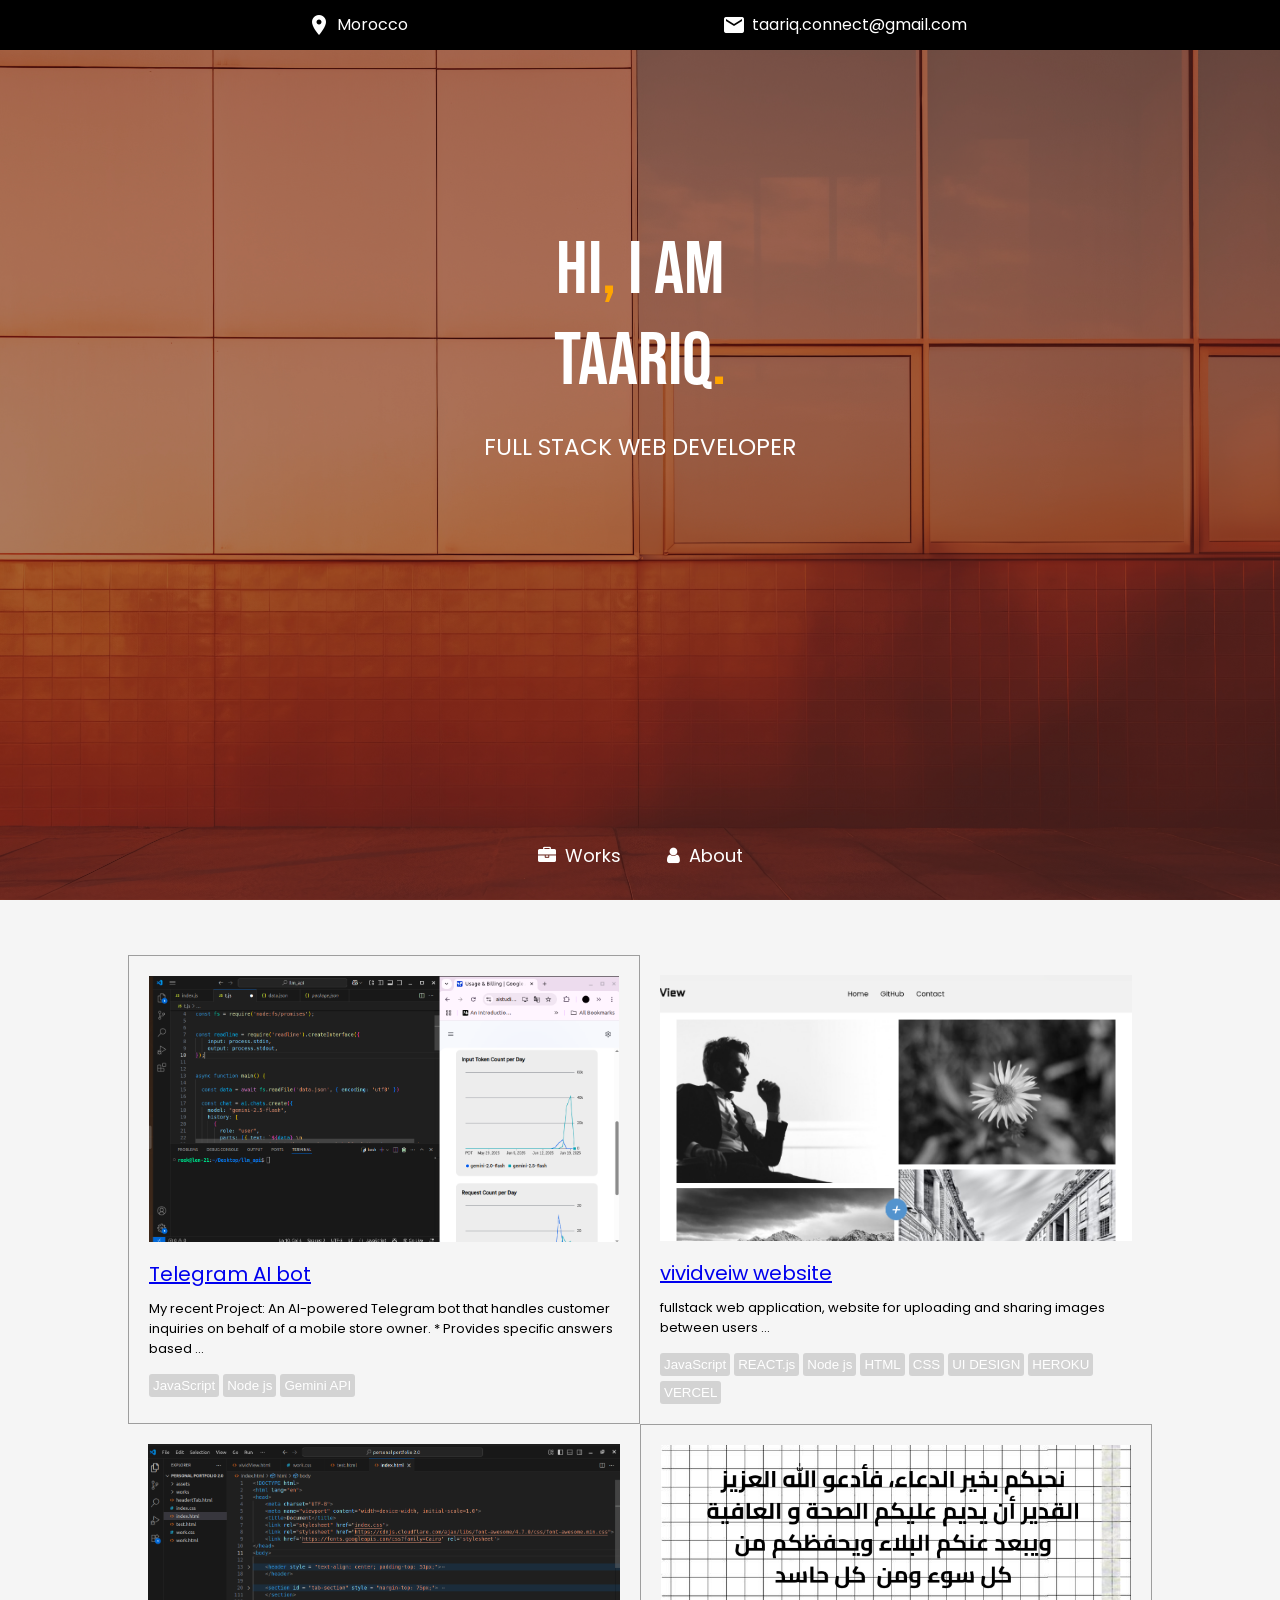
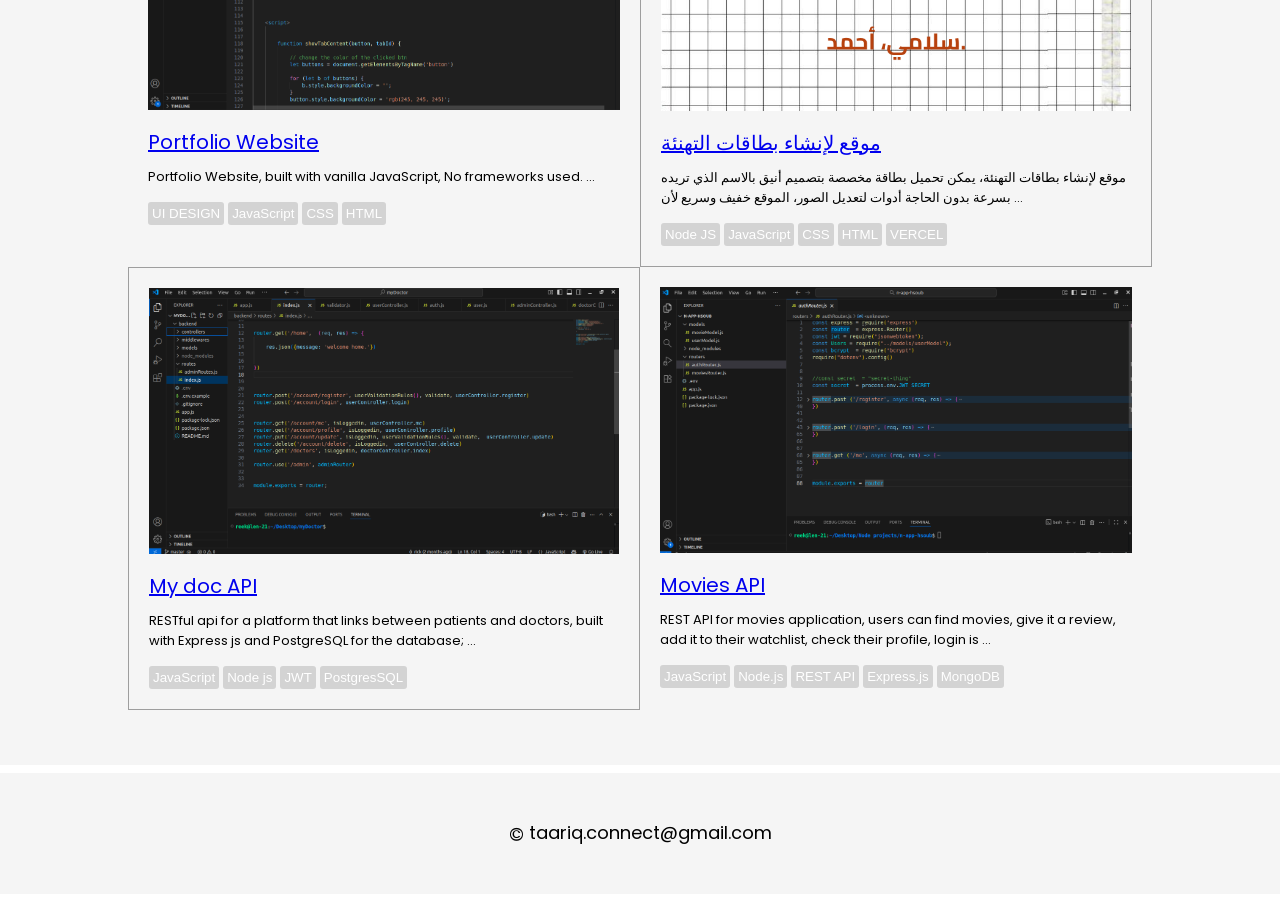
==== commit 36687067: "last protfolio design" ====
--- a/index.html
+++ b/index.html
@@ -9,6 +9,7 @@
     <link href='https://fonts.googleapis.com/css?family=Poppins' rel='stylesheet'>
     <link href="https://fonts.googleapis.com/css2?family=Bebas+Neue&display=swap" rel="stylesheet">
     <link href="https://fonts.googleapis.com/css2?family=Cairo:wght@200..1000&display=swap" rel="stylesheet">
+    <link rel="stylesheet" href="https://fonts.googleapis.com/icon?family=Material+Icons">
 
 </head>
 <script async data-id="101496274" src="//static.getclicky.com/js"></script>
@@ -16,6 +17,20 @@
 <body>
 
     <section id = "hero">
+
+        <div id ="top-bar">
+
+            <div class = "bar-item">
+                <i class="material-icons">location_on</i>
+                <span>Morocco</span>
+            </div>
+
+            <div class = "bar-item">
+                <i class="material-icons">email</i>
+                <span>taariq.connect@gmail.com</span>
+            </div>
+
+        </div>
 
 
         <div id = "hero-text"> 
--- a/styles/index.css
+++ b/styles/index.css
@@ -5,7 +5,7 @@
 }
 
 body {
-    font-family: 'Cairo'; 
+    font-family: 'Poppins'; 
     margin: 0; 
 }
 
@@ -13,9 +13,7 @@
 
 /* hero */
 
-#lang:hover {
-    cursor: pointer;
-}
+
 
 #hero {
     background-image: url('../assets/monochromatic-urban-minimal-landscape.jpg');
@@ -45,14 +43,36 @@
 
 }
 
-#hero #hero-text {
+
+#top-bar {
+    background: black;
+    height: 50px;
+    position: absolute;
+    width: 100%;
+    display: flex ; 
+    justify-content: space-evenly;
+
+
+}
+
+.bar-item i, .bar-item span {
+    color: white;
+    float: left;
+    line-height: 50px;
+    padding-right: 6px;
+}
+
+
+
+#hero-text {
 
 
     text-align: center;
-    position: relative; 
+    position: absolute;
     z-index: 1;
-    padding-top: 30vh;
-    
+    padding-top: 25vh;
+    width: 100%;
+
 
 }
 
@@ -345,6 +365,12 @@
     width: 174px; 
 }
 
+#top-bar {
+    visibility: hidden;
+
+}
+
+
 #hero-text :nth-child(1) {
 
     font-size: 67px;
